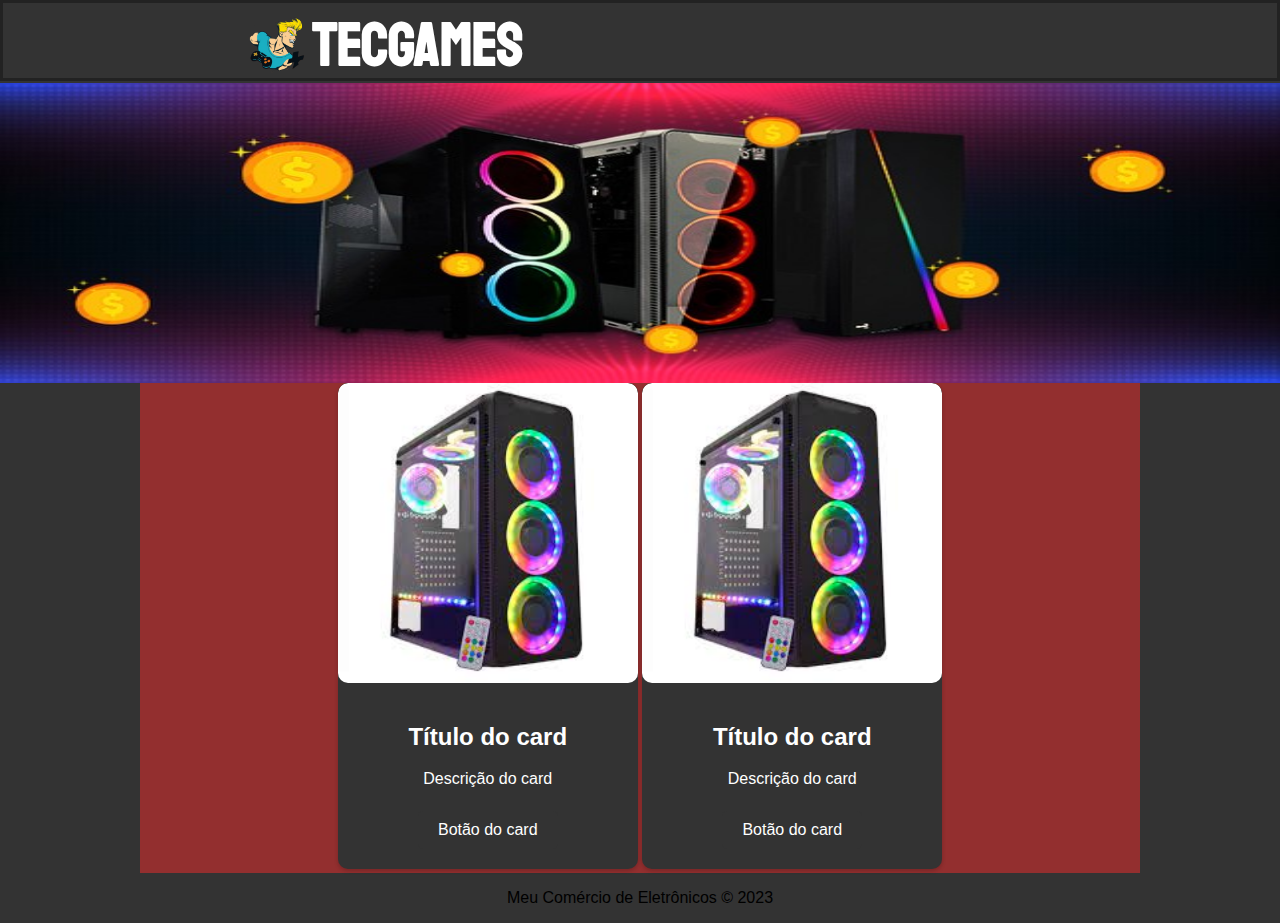
==== HTML/index.html @ 1d800034 "Alterando layout da página" ====
<!DOCTYPE html>
<html>

<head>
	<title>TECGAMES</title>
	<meta name="viewport" content="width=device-width, initial-scale=1.0">
	<link rel="icon" href="/images/logo2.png" type="image/x-icon">
	<link rel="stylesheet" href="/styles/style.css">
	<link rel="preconnect" href="https://fonts.googleapis.com">
	<link rel="preconnect" href="https://fonts.gstatic.com" crossorigin>
	<link
		href="https://fonts.googleapis.com/css2?family=Bebas+Neue&family=Fredoka:wght@300&family=Inspiration&family=Lato:wght@400;700&family=PT+Sans:ital,wght@1,400;1,700&family=Smooch+Sans:wght@100;600&family=Staatliches&display=swap"
		rel="stylesheet">
</head>

<body>
	<header>
		<div class="logo">
			<img src="/images/logo2.png" alt="TECGAMES">
			<h1>Tecgames</h1>
		</div>
	</header>

	<div class="container">
		<img class="promocaoImg" id ="Promocao"src="/images/promocao1.png"  style="width: 100%; height: 300px;">
	</div>
	<main>

		<center>

		

		<div class="card">
			<img src="/images/card1.jpeg" alt="Gabinete1">
			<div class="card-info">
				<h2>Título do card</h2>
				<p>Descrição do card</p>
				<a href="#">Botão do card</a>
			</div>
		</div>

		<div class="card">
			<img src="/images/card1.jpeg" alt="Gabinete2">
			<div class="card-info">
				<h2>Título do card</h2>
				<p>Descrição do card</p>
				<a href="#">Botão do card</a>
			</div>
		</div>

		
		</div>
	</center>
	</main>

	<footer>
		<center>
			<p>Meu Comércio de Eletrônicos &copy; 2023</p>
		</center>
	</footer>
</body>

</html>


<!--<div class="">
			<nav>
				<ul>
					<li><a href="#">Início</a></li>
					<li><a href="#">Sobre</a></li>
					<li><a href="#">Contato</a></li>
				</ul>
			</nav>
		</div>

		<div class="destaque">
			<h2>Destaque</h2>
			<p>Texto de destaque para a landing page.</p>
			<a href="#" class="botao">Saiba Mais</a>
		</div>
	-->
---- styles/style.css ----
body {
	background-color: #333;
	font-family: Arial, sans-serif;
	margin: 0;
	padding: 0;
}

header {
	height: 65px;
	background-color: #333;
	color: #ffffff;
	padding: 5px;
	border-style: solid;
	border-color: #222;;
}

.logo img {
	height: 75px;
	width: auto;
	float: left;
	margin-left: 230px;
}



header h1 {
	font-family: 'Bebas Neue';
	font-family: 'Fredoka', sans-serif;
	font-family: 'Inspiration';
	font-family: 'Lato', sans-serif;
	font-family: 'PT Sans', sans-serif;
	font-family: 'Smooch Sans', sans-serif;
	font-family: 'Staatliches';
	font-size: 60px;
	color: rgb(255, 255, 255);
	display: inline-block;
	margin: 0;
	
}

nav {
	margin-top: -80px;
	float: right;
	
}

nav ul {
	margin-top: 0;
	padding: 0;
	list-style: none;
}

nav li {
	display: inline-block;
	margin-right: 0;
}

nav li:first-child {
	margin-left: 0;
}

nav a {
	color: #fff;
	text-decoration: none;
}

main {
	max-width: 1000px;
	margin: auto;
	background-color:#932f2f;
}

.container {
	display: flex;
	position: relative;
	justify-content: center;
	width: 100%;
}

.promocaoImg {
	width: 100%;
}





/*.botao {
	display: inline-block;
	background-color: #333;
	color: #fff;
	padding: 10px 20px;
	border-radius: 5px;
	text-decoration: none;
}

.botao:hover {
	background-color: #ffffff;
}
*/
.card {
	width: 300px;
	background-color: #333;
	border-radius: 10px;
	box-shadow: 0 2px 4px rgba(0, 0, 0, 0.2);
	overflow: hidden;
	display: inline-block;
}

.card img {
	width: 100%;
	height: auto;
	border-radius: 10px;
	display: block;
	color: #fff;
}

.card-info {
	padding: 20px;
}

.card-info h2 {
	font-size: 24px;
	margin-bottom: 10px;
	color: #fff;
}

.card-info p {
	font-size: 16px;
	line-height: 1.5;
	margin-bottom: 20px;
	color: #fff;
}

.card-info a {
	display: inline-block;
	padding: 10px 20px;
	background-color: #333;
	color: #fff;
	border-radius: 5px;
	text-decoration: none;
	transition: background-color 0.3s ease;
}

.card-info a:hover {
	background-color: black;
}
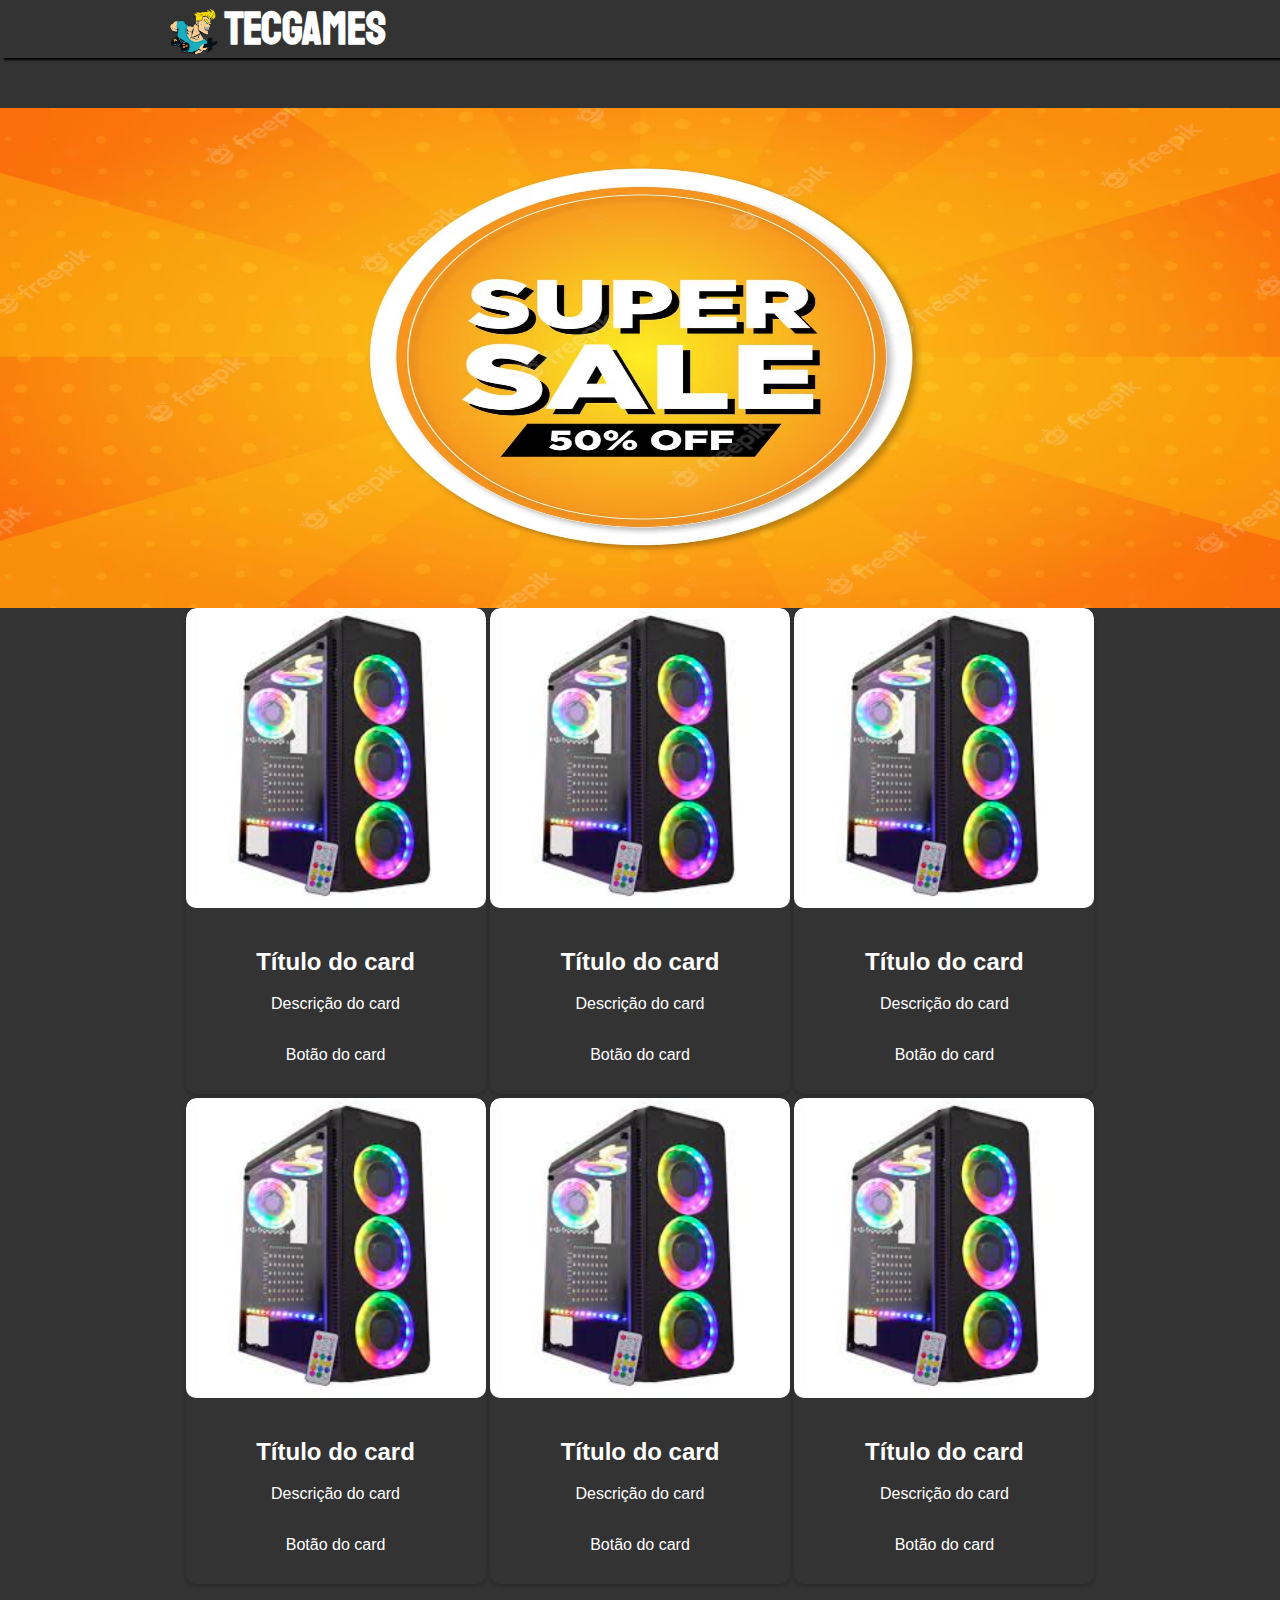
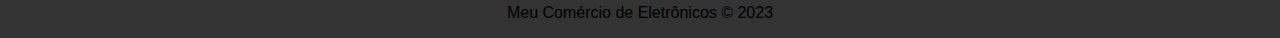
==== commit 0fadd6e3: "Alterando layout" ====
--- a/HTML/index.html
+++ b/HTML/index.html
@@ -22,35 +22,67 @@
 	</header>
 
 	<div class="container">
-		<img class="promocaoImg" id ="Promocao"src="/images/promocao1.png"  style="width: 100%; height: 300px;">
+		<img class="promocaoImg" id="Promocao" src="/images/promocao2.png" style="width: 100%; height: 500px;">
 	</div>
 	<main>
+		<center>
+			<div class="card">
+				<img src="/images/card1.jpeg" alt="Gabinete1">
+				<div class="card-info">
+					<h2>Título do card</h2>
+					<p>Descrição do card</p>
+					<a href="#">Botão do card</a>
+				</div>
+			</div>
 
-		<center>
+			<div class="card">
+				<img src="/images/card1.jpeg" alt="Gabinete2">
+				<div class="card-info">
+					<h2>Título do card</h2>
+					<p>Descrição do card</p>
+					<a href="#">Botão do card</a>
+				</div>
+			</div>
 
-		
+			<div class="card">
+				<img src="/images/card1.jpeg" alt="Gabinete2">
+				<div class="card-info">
+					<h2>Título do card</h2>
+					<p>Descrição do card</p>
+					<a href="#">Botão do card</a>
+				</div>
+			</div>
 
-		<div class="card">
-			<img src="/images/card1.jpeg" alt="Gabinete1">
-			<div class="card-info">
-				<h2>Título do card</h2>
-				<p>Descrição do card</p>
-				<a href="#">Botão do card</a>
+			<div class="card">
+				<img src="/images/card1.jpeg" alt="Gabinete2">
+				<div class="card-info">
+					<h2>Título do card</h2>
+					<p>Descrição do card</p>
+					<a href="#">Botão do card</a>
+				</div>
 			</div>
-		</div>
 
-		<div class="card">
-			<img src="/images/card1.jpeg" alt="Gabinete2">
-			<div class="card-info">
-				<h2>Título do card</h2>
-				<p>Descrição do card</p>
-				<a href="#">Botão do card</a>
+			<div class="card">
+				<img src="/images/card1.jpeg" alt="Gabinete2">
+				<div class="card-info">
+					<h2>Título do card</h2>
+					<p>Descrição do card</p>
+					<a href="#">Botão do card</a>
+				</div>
 			</div>
-		</div>
 
-		
-		</div>
-	</center>
+			<div class="card">
+				<img src="/images/card1.jpeg" alt="Gabinete2">
+				<div class="card-info">
+					<h2>Título do card</h2>
+					<p>Descrição do card</p>
+					<a href="#">Botão do card</a>
+				</div>
+			</div>
+
+
+			</div>
+		</center>
 	</main>
 
 	<footer>
--- a/styles/style.css
+++ b/styles/style.css
@@ -6,19 +6,18 @@
 }
 
 header {
-	height: 65px;
 	background-color: #333;
 	color: #ffffff;
-	padding: 5px;
-	border-style: solid;
-	border-color: #222;;
+	/* Adiciona uma sombra preta com deslocamento horizontal de 4px, deslocamento vertical de 2px,
+   desfoque de 10px e sem expansão ou contração. */
+	box-shadow: 4px 2px 2px #000;
 }
 
 .logo img {
-	height: 75px;
+	height: 65px;
 	width: auto;
 	float: left;
-	margin-left: 230px;
+	margin-left: 160px;
 }
 
 
@@ -31,46 +30,23 @@
 	font-family: 'PT Sans', sans-serif;
 	font-family: 'Smooch Sans', sans-serif;
 	font-family: 'Staatliches';
-	font-size: 60px;
+	font-size: 46px;
 	color: rgb(255, 255, 255);
 	display: inline-block;
 	margin: 0;
 	
 }
 
-nav {
-	margin-top: -80px;
-	float: right;
-	
-}
-
-nav ul {
-	margin-top: 0;
-	padding: 0;
-	list-style: none;
-}
-
-nav li {
-	display: inline-block;
-	margin-right: 0;
-}
-
-nav li:first-child {
-	margin-left: 0;
-}
-
-nav a {
-	color: #fff;
-	text-decoration: none;
-}
 
 main {
 	max-width: 1000px;
 	margin: auto;
-	background-color:#932f2f;
+	/*background-color:#932f2f;*/
 }
 
+
 .container {
+	margin-top: 50px;
 	display: flex;
 	position: relative;
 	justify-content: center;
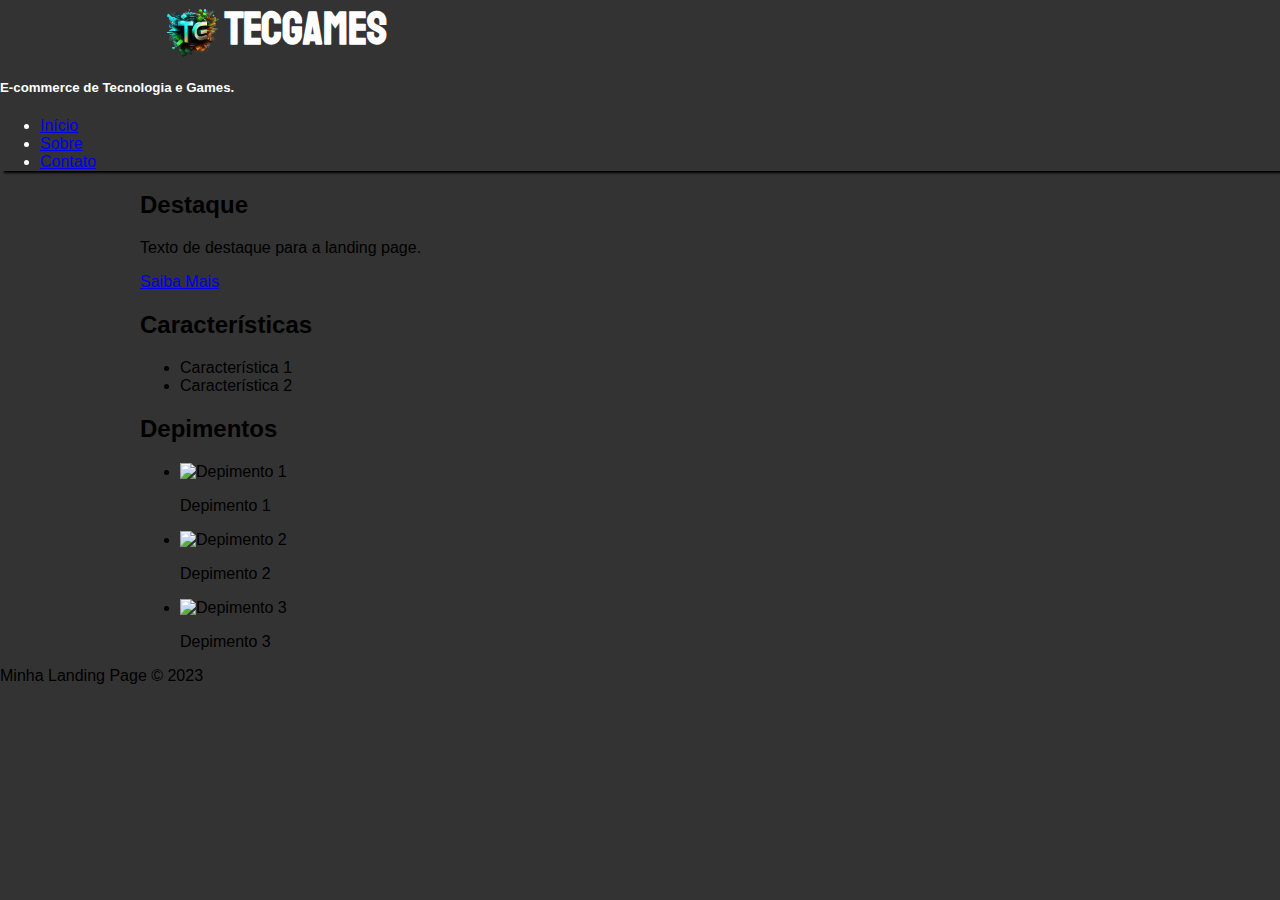
==== commit 040b1572: "aaa" ====
--- a/HTML/index.html
+++ b/HTML/index.html
@@ -1,113 +1,63 @@
 <!DOCTYPE html>
 <html>
-
 <head>
 	<title>TECGAMES</title>
+	<meta charset="UTF-8">
 	<meta name="viewport" content="width=device-width, initial-scale=1.0">
-	<link rel="icon" href="/images/logo2.png" type="image/x-icon">
 	<link rel="stylesheet" href="/styles/style.css">
 	<link rel="preconnect" href="https://fonts.googleapis.com">
-	<link rel="preconnect" href="https://fonts.gstatic.com" crossorigin>
-	<link
-		href="https://fonts.googleapis.com/css2?family=Bebas+Neue&family=Fredoka:wght@300&family=Inspiration&family=Lato:wght@400;700&family=PT+Sans:ital,wght@1,400;1,700&family=Smooch+Sans:wght@100;600&family=Staatliches&display=swap"
-		rel="stylesheet">
+<link rel="preconnect" href="https://fonts.gstatic.com" crossorigin>
+<link href="https://fonts.googleapis.com/css2?family=Bebas+Neue&family=Fredoka:wght@300&family=Inspiration&family=Lato:wght@400;700&family=PT+Sans:ital,wght@1,400;1,700&family=Smooch+Sans:wght@100;600&family=Staatliches&display=swap" rel="stylesheet">
 </head>
-
 <body>
 	<header>
 		<div class="logo">
-			<img src="/images/logo2.png" alt="TECGAMES">
-			<h1>Tecgames</h1>
+			<img src="/images/image1.png" alt="TECGAMES">
+			<h1>TECGAMES</h1>
+			<h5>E-commerce de Tecnologia e Games.</h5>
 		</div>
+		<nav>
+			<ul>
+				<li><a href="#">Início</a></li>
+				<li><a href="#">Sobre</a></li>
+				<li><a href="#">Contato</a></li>
+			</ul>
+		</nav>
 	</header>
-
-	<div class="container">
-		<img class="promocaoImg" id="Promocao" src="/images/promocao2.png" style="width: 100%; height: 500px;">
-	</div>
+	
 	<main>
-		<center>
-			<div class="card">
-				<img src="/images/card1.jpeg" alt="Gabinete1">
-				<div class="card-info">
-					<h2>Título do card</h2>
-					<p>Descrição do card</p>
-					<a href="#">Botão do card</a>
-				</div>
-			</div>
-
-			<div class="card">
-				<img src="/images/card1.jpeg" alt="Gabinete2">
-				<div class="card-info">
-					<h2>Título do card</h2>
-					<p>Descrição do card</p>
-					<a href="#">Botão do card</a>
-				</div>
-			</div>
-
-			<div class="card">
-				<img src="/images/card1.jpeg" alt="Gabinete2">
-				<div class="card-info">
-					<h2>Título do card</h2>
-					<p>Descrição do card</p>
-					<a href="#">Botão do card</a>
-				</div>
-			</div>
-
-			<div class="card">
-				<img src="/images/card1.jpeg" alt="Gabinete2">
-				<div class="card-info">
-					<h2>Título do card</h2>
-					<p>Descrição do card</p>
-					<a href="#">Botão do card</a>
-				</div>
-			</div>
-
-			<div class="card">
-				<img src="/images/card1.jpeg" alt="Gabinete2">
-				<div class="card-info">
-					<h2>Título do card</h2>
-					<p>Descrição do card</p>
-					<a href="#">Botão do card</a>
-				</div>
-			</div>
-
-			<div class="card">
-				<img src="/images/card1.jpeg" alt="Gabinete2">
-				<div class="card-info">
-					<h2>Título do card</h2>
-					<p>Descrição do card</p>
-					<a href="#">Botão do card</a>
-				</div>
-			</div>
-
-
-			</div>
-		</center>
-	</main>
-
-	<footer>
-		<center>
-			<p>Meu Comércio de Eletrônicos &copy; 2023</p>
-		</center>
-	</footer>
-</body>
-
-</html>
-
-
-<!--<div class="">
-			<nav>
-				<ul>
-					<li><a href="#">Início</a></li>
-					<li><a href="#">Sobre</a></li>
-					<li><a href="#">Contato</a></li>
-				</ul>
-			</nav>
-		</div>
-
-		<div class="destaque">
+		<section id="destaque">
 			<h2>Destaque</h2>
 			<p>Texto de destaque para a landing page.</p>
 			<a href="#" class="botao">Saiba Mais</a>
-		</div>
-	-->+		</section>
+		<section id="caracteristicas">
+			<h2>Características</h2>
+			<ul>
+				<li>Característica 1</li>
+				<li>Característica 2</li>
+			</ul>
+		</section>
+		<section id="depimentos">
+			<h2>Depimentos</h2>
+			<ul>
+				<li>
+					<img src="foto1.jpg" alt="Depimento 1">
+					<p>Depimento 1</p>
+				</li>
+				<li>
+					<img src="foto2.jpg" alt="Depimento 2">
+					<p>Depimento 2</p>
+				</li>
+				<li>
+					<img src="foto3.jpg" alt="Depimento 3">
+					<p>Depimento 3</p>
+				</li>
+			</ul>
+		</section>
+	</main>
+	<footer>
+		<p>Minha Landing Page &copy; 2023</p>
+	</footer>
+</body>
+</html>
--- a/styles/style.css
+++ b/styles/style.css
@@ -21,7 +21,6 @@
 }
 
 
-
 header h1 {
 	font-family: 'Bebas Neue';
 	font-family: 'Fredoka', sans-serif;
@@ -34,7 +33,7 @@
 	color: rgb(255, 255, 255);
 	display: inline-block;
 	margin: 0;
-	
+
 }
 
 
@@ -56,9 +55,6 @@
 .promocaoImg {
 	width: 100%;
 }
-
-
-
 
 
 /*.botao {
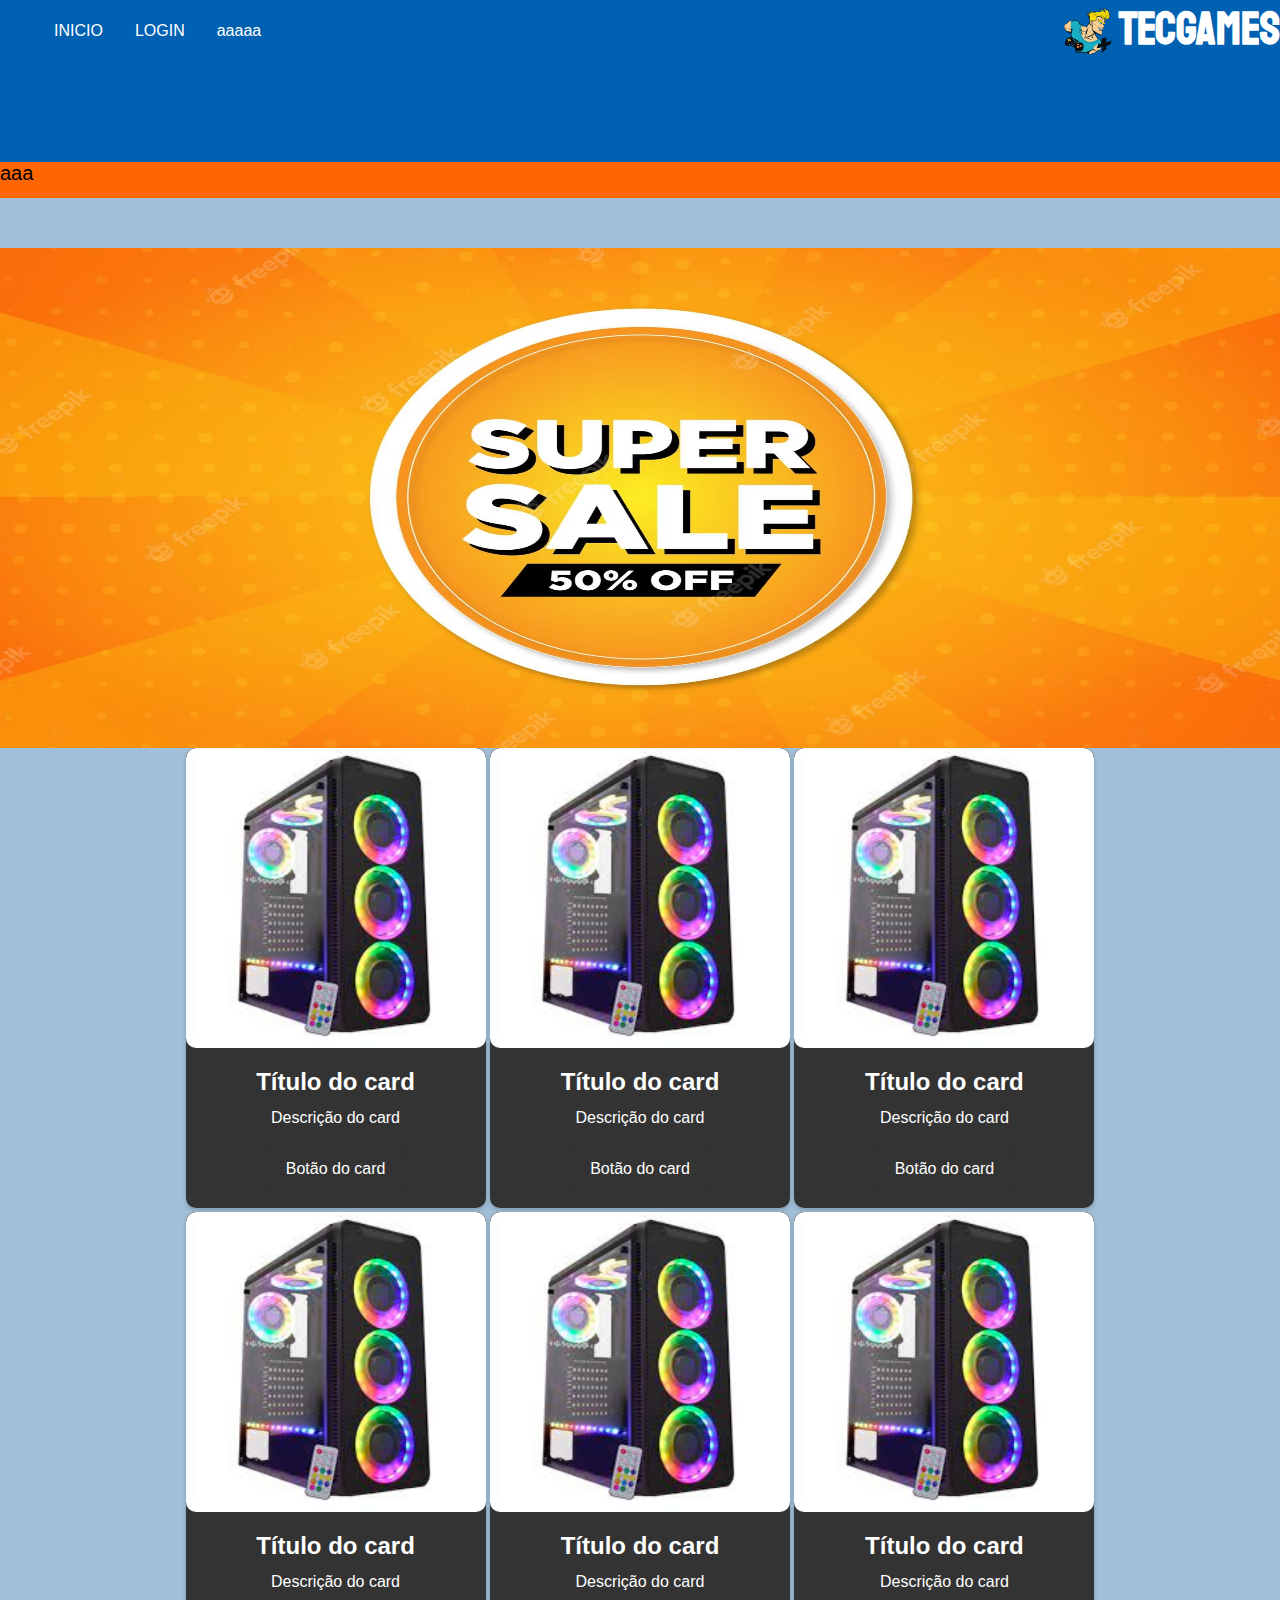
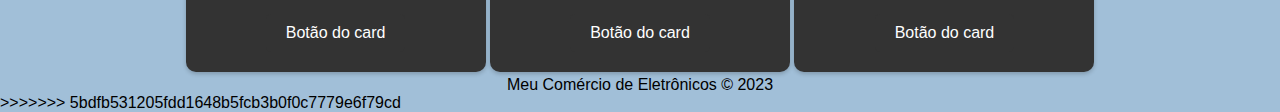
==== commit bc70f70d: "adicionado footer, mesmo com backgroud de topico, adicionado li para topicos em header" ====
--- a/HTML/index.html
+++ b/HTML/index.html
@@ -1,35 +1,128 @@
 <!DOCTYPE html>
 <html>
+
 <head>
 	<title>TECGAMES</title>
-	<meta charset="UTF-8">
 	<meta name="viewport" content="width=device-width, initial-scale=1.0">
+	<link rel="icon" href="/images/logo2.png" type="image/x-icon">
 	<link rel="stylesheet" href="/styles/style.css">
 	<link rel="preconnect" href="https://fonts.googleapis.com">
-<link rel="preconnect" href="https://fonts.gstatic.com" crossorigin>
-<link href="https://fonts.googleapis.com/css2?family=Bebas+Neue&family=Fredoka:wght@300&family=Inspiration&family=Lato:wght@400;700&family=PT+Sans:ital,wght@1,400;1,700&family=Smooch+Sans:wght@100;600&family=Staatliches&display=swap" rel="stylesheet">
+	<link rel="preconnect" href="https://fonts.gstatic.com" crossorigin>
+	<link
+		href="https://fonts.googleapis.com/css2?family=Bebas+Neue&family=Fredoka:wght@300&family=Inspiration&family=Lato:wght@400;700&family=PT+Sans:ital,wght@1,400;1,700&family=Smooch+Sans:wght@100;600&family=Staatliches&display=swap"
+		rel="stylesheet">
 </head>
+
 <body>
 	<header>
+		<ul>
+				
+			<li>INICIO</li>
+			<li>LOGIN</li>
+			<li>aaaaa</li>
+		</ul>
 		<div class="logo">
-			<img src="/images/image1.png" alt="TECGAMES">
-			<h1>TECGAMES</h1>
-			<h5>E-commerce de Tecnologia e Games.</h5>
+		
+			<img src="/images/logo2.png" alt="TECGAMES">
+			
+			<h1>Tecgames</h1>
 		</div>
-		<nav>
-			<ul>
-				<li><a href="#">Início</a></li>
-				<li><a href="#">Sobre</a></li>
-				<li><a href="#">Contato</a></li>
-			</ul>
-		</nav>
 	</header>
-	
+
+	<div class="footer1">
+	<footer>
+		aaa
+	</footer>
+</div>
+	<div class="container">
+		<img class="promocaoImg" id="Promocao" src="/images/promocao2.png" style="width: 100%; height: 500px;">
+	</div>
 	<main>
-		<section id="destaque">
+		<center>
+			<div class="card">
+				<img src="/images/card1.jpeg" alt="Gabinete1">
+				<div class="card-info">
+					<h2>Título do card</h2>
+					<p>Descrição do card</p>
+					<a href="#">Botão do card</a>
+				</div>
+			</div>
+
+			<div class="card">
+				<img src="/images/card1.jpeg" alt="Gabinete2">
+				<div class="card-info">
+					<h2>Título do card</h2>
+					<p>Descrição do card</p>
+					<a href="#">Botão do card</a>
+				</div>
+			</div>
+
+			<div class="card">
+				<img src="/images/card1.jpeg" alt="Gabinete2">
+				<div class="card-info">
+					<h2>Título do card</h2>
+					<p>Descrição do card</p>
+					<a href="#">Botão do card</a>
+				</div>
+			</div>
+
+			<div class="card">
+				<img src="/images/card1.jpeg" alt="Gabinete2">
+				<div class="card-info">
+					<h2>Título do card</h2>
+					<p>Descrição do card</p>
+					<a href="#">Botão do card</a>
+				</div>
+			</div>
+
+			<div class="card">
+				<img src="/images/card1.jpeg" alt="Gabinete2">
+				<div class="card-info">
+					<h2>Título do card</h2>
+					<p>Descrição do card</p>
+					<a href="#">Botão do card</a>
+				</div>
+			</div>
+
+			<div class="card">
+				<img src="/images/card1.jpeg" alt="Gabinete2">
+				<div class="card-info">
+					<h2>Título do card</h2>
+					<p>Descrição do card</p>
+					<a href="#">Botão do card</a>
+				</div>
+			</div>
+
+
+			</div>
+		</center>
+	</main>
+
+	<footer>
+		<center>
+			<p>Meu Comércio de Eletrônicos &copy; 2023</p>
+		</center>
+	</footer>
+</body>
+
+</html>
+
+
+<!--<div class="">
+			<nav>
+				<ul>
+					<li><a href="#">Início</a></li>
+					<li><a href="#">Sobre</a></li>
+					<li><a href="#">Contato</a></li>
+				</ul>
+			</nav>
+		</div>
+
+		<div class="destaque">
 			<h2>Destaque</h2>
 			<p>Texto de destaque para a landing page.</p>
 			<a href="#" class="botao">Saiba Mais</a>
+<<<<<<< HEAD
 		</section>
 		<section id="caracteristicas">
 			<h2>Características</h2>
@@ -61,3 +154,7 @@
 	</footer>
 </body>
 </html>
+=======
+		</div>
+	-->
+>>>>>>> 5bdfb531205fdd1648b5fcb3b0f0c7779e6f79cd
--- a/styles/style.css
+++ b/styles/style.css
@@ -1,16 +1,36 @@
+*{
+	margin: 0;
+	padding: 0;
+}
+
 body {
-	background-color: #333;
+	background-color: #a1bfd8;
 	font-family: Arial, sans-serif;
 	margin: 0;
 	padding: 0;
 }
 
 header {
-	background-color: #333;
-	color: #ffffff;
+	height: 18vh;
+	display: flex;
+	justify-content: space-between;
+	background-color: #0060b1;
+	
 	/* Adiciona uma sombra preta com deslocamento horizontal de 4px, deslocamento vertical de 2px,
    desfoque de 10px e sem expansão ou contração. */
-	box-shadow: 4px 2px 2px #000;
+	box
+}
+
+ul {
+	display: flex;
+	margin: 22px;
+}
+li {
+	color: rgb(255, 255, 255);
+	list-style-type: none;
+	cursor: pointer;
+	padding-left: 2rem;
+
 }
 
 .logo img {
@@ -116,4 +136,11 @@
 
 .card-info a:hover {
 	background-color: black;
+}
+
+.footer1 {
+	height: 4vh;
+	display: flex;
+	background-color: #ff6500;
+	font-size: 20px
 }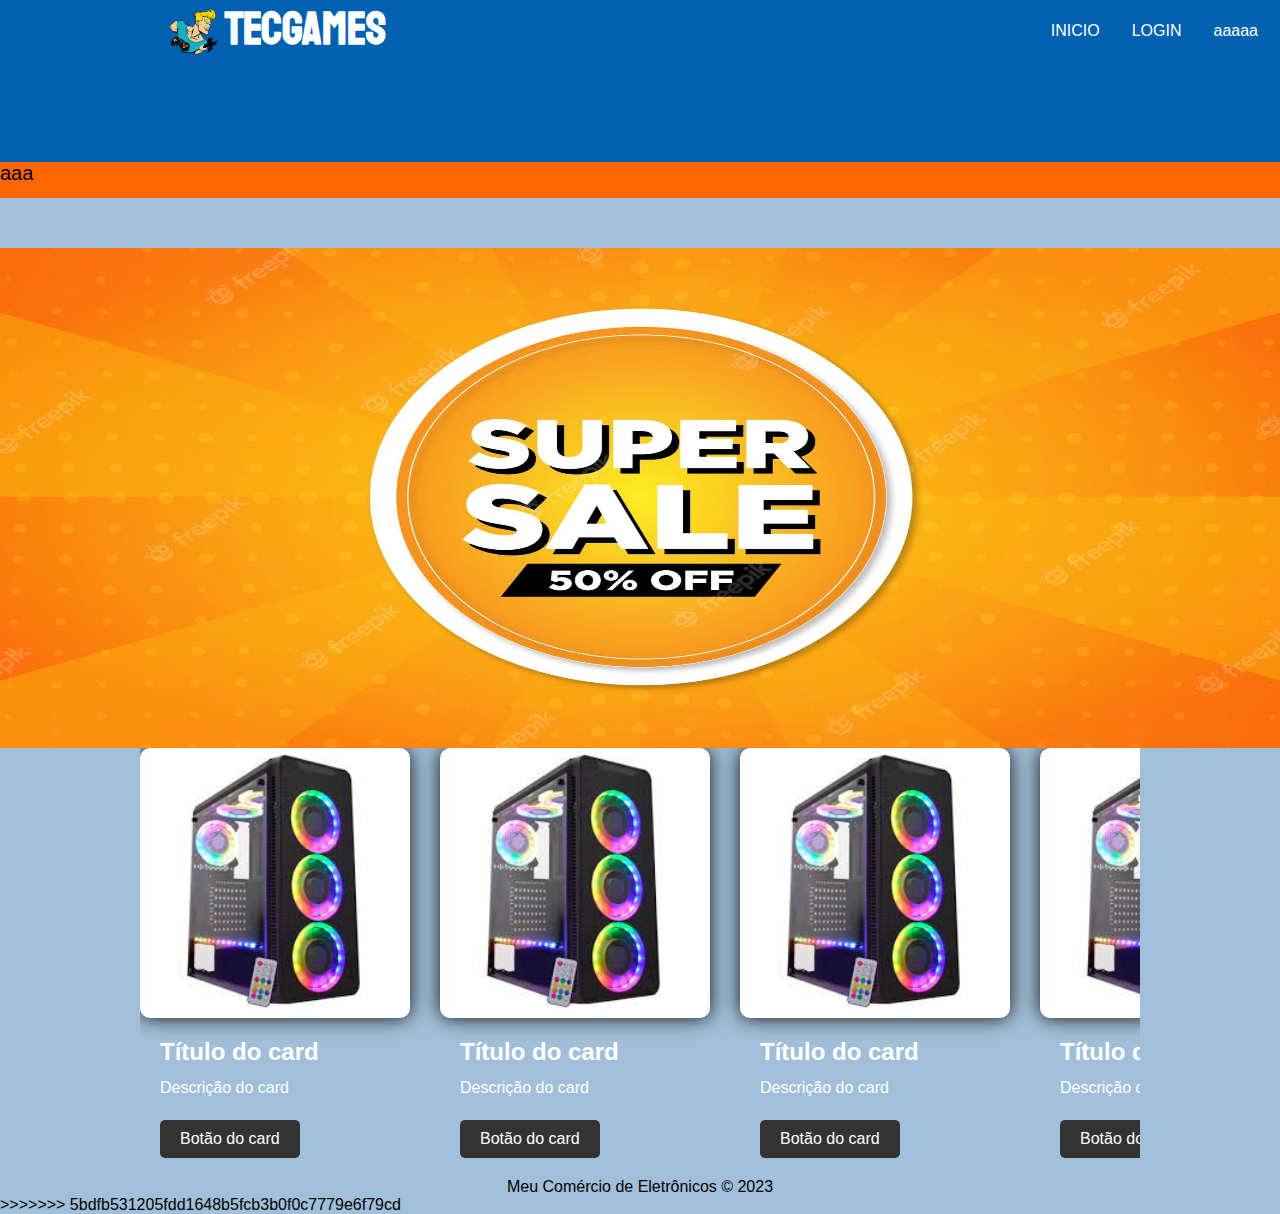
==== commit c0ac48bb: "testando layouts novos" ====
--- a/HTML/index.html
+++ b/HTML/index.html
@@ -15,18 +15,19 @@
 
 <body>
 	<header>
+		<div class="logo">
+		
+			<img src="/images/logo2.png" alt="TECGAMES">
+			
+			<h1>Tecgames</h1>
+		</div>
 		<ul>
 				
 			<li>INICIO</li>
 			<li>LOGIN</li>
 			<li>aaaaa</li>
 		</ul>
-		<div class="logo">
 		
-			<img src="/images/logo2.png" alt="TECGAMES">
-			
-			<h1>Tecgames</h1>
-		</div>
 	</header>
 
 	<div class="footer1">
@@ -38,7 +39,7 @@
 		<img class="promocaoImg" id="Promocao" src="/images/promocao2.png" style="width: 100%; height: 500px;">
 	</div>
 	<main>
-		<center>
+		<div class="container2">
 			<div class="card">
 				<img src="/images/card1.jpeg" alt="Gabinete1">
 				<div class="card-info">
@@ -92,10 +93,9 @@
 					<a href="#">Botão do card</a>
 				</div>
 			</div>
-
+		</div>
 
 			</div>
-		</center>
 	</main>
 
 	<footer>
--- a/styles/style.css
+++ b/styles/style.css
@@ -15,10 +15,8 @@
 	display: flex;
 	justify-content: space-between;
 	background-color: #0060b1;
-	
 	/* Adiciona uma sombra preta com deslocamento horizontal de 4px, deslocamento vertical de 2px,
    desfoque de 10px e sem expansão ou contração. */
-	box
 }
 
 ul {
@@ -68,8 +66,8 @@
 	margin-top: 50px;
 	display: flex;
 	position: relative;
-	justify-content: center;
 	width: 100%;
+	scroll-snap-type: x mandatory;
 }
 
 .promocaoImg {
@@ -90,41 +88,47 @@
 	background-color: #ffffff;
 }
 */
-.card {
+.container2 {
+	display: flex;
+	overflow: auto;
+	scroll-snap-type: x mandatory;
+}
+.container2 .card {
 	width: 300px;
-	background-color: #333;
 	border-radius: 10px;
-	box-shadow: 0 2px 4px rgba(0, 0, 0, 0.2);
-	overflow: hidden;
-	display: inline-block;
+	flex-shrink: 0;
+	scroll-snap-align: start;
 }
 
-.card img {
-	width: 100%;
+.container2 .card img {
+	width: 90%;
 	height: auto;
 	border-radius: 10px;
-	display: block;
-	color: #fff;
+	display: flex;
+	justify-content: space-around;
+	filter: drop-shadow(
+		0 0 10px #121212
+	);
 }
 
-.card-info {
+.container2 .card-info {
 	padding: 20px;
 }
 
-.card-info h2 {
+.container2 .card-info h2 {
 	font-size: 24px;
 	margin-bottom: 10px;
 	color: #fff;
 }
 
-.card-info p {
+.container2 .card-info p {
 	font-size: 16px;
 	line-height: 1.5;
 	margin-bottom: 20px;
 	color: #fff;
 }
 
-.card-info a {
+.container2 .card-info a {
 	display: inline-block;
 	padding: 10px 20px;
 	background-color: #333;
@@ -134,7 +138,7 @@
 	transition: background-color 0.3s ease;
 }
 
-.card-info a:hover {
+.container2 .card-info a:hover {
 	background-color: black;
 }
 
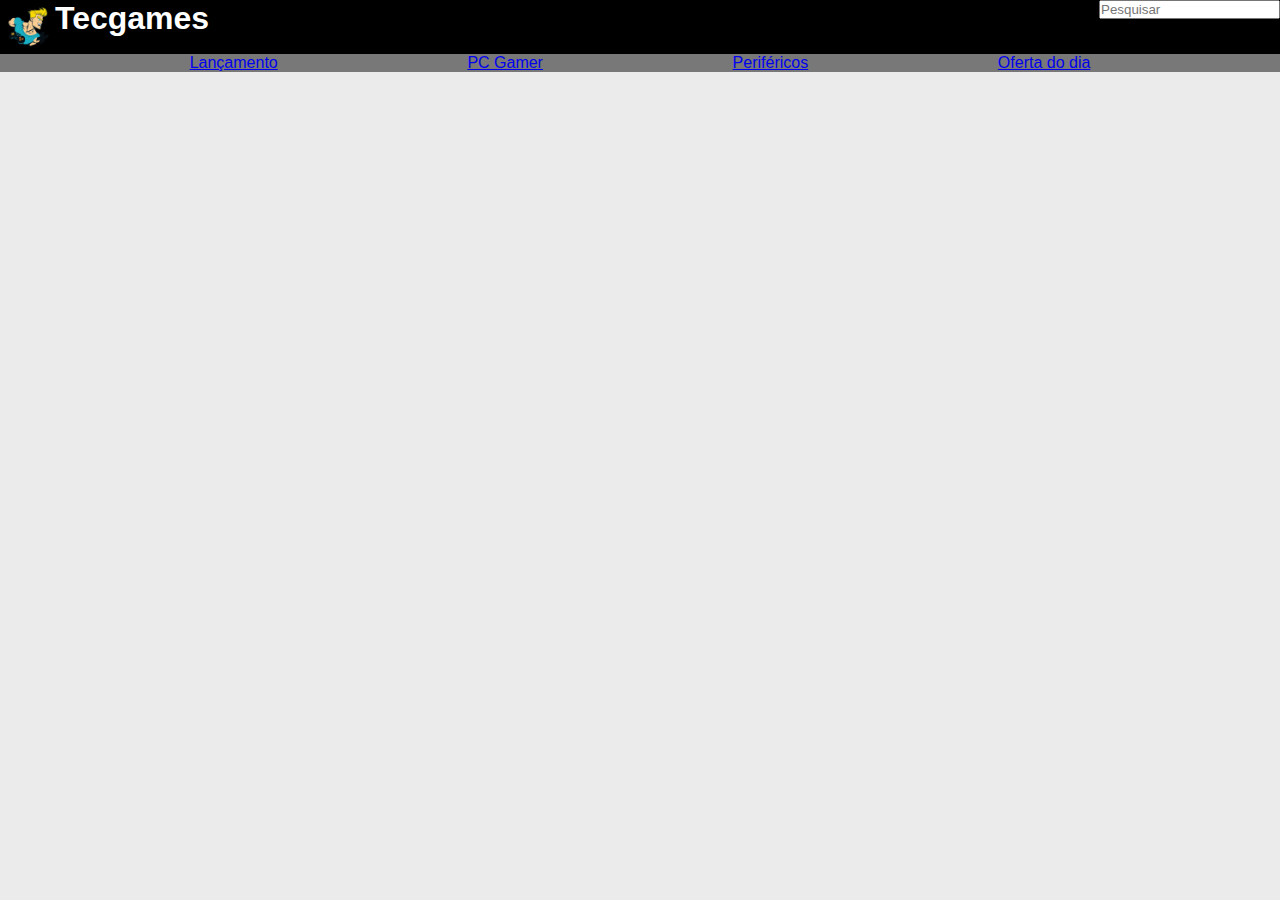
==== commit 21105b3f: "Recomeçando o site do zero" ====
--- a/HTML/index.html
+++ b/HTML/index.html
@@ -1,7 +1,42 @@
 <!DOCTYPE html>
-<html>
+<html lang="en">
+<head>
+	<meta charset="UTF-8">
+	<meta http-equiv="X-UA-Compatible" content="IE=edge">
+	<meta name="viewport" content="width=device-width, initial-scale=1.0">
+	<link rel="icon" href="/images/logo2.png" type="image/x-icon">
+	<link rel="stylesheet" href="/styles/style.css">
+	<title>TECGAMES</title>
+</head>
+<body>
+	<header>
+		<div class="logo">
+	
+			<img src="/images/logo2.png" alt="TECGAMES">
+	
+			<h1>Tecgames</h1>
+		</div>
 
-<head>
+		<div class="search-box">
+			<input type="text" class="search-text" placeholder="Pesquisar">
+		</div>
+
+	</header>
+	<div class="header2">
+		<nav>
+			<ul>
+				<a href="#">Lançamento</a></li>
+				<a href="#">PC Gamer</a></li>
+				<a href="#">Periféricos</a></li>
+				<a href="#">Oferta do dia</a></li>
+			</ul>
+		</nav>
+	</div>
+</body>
+</html>
+
+
+<!--<head>
 	<title>TECGAMES</title>
 	<meta name="viewport" content="width=device-width, initial-scale=1.0">
 	<link rel="icon" href="/images/logo2.png" type="image/x-icon">
@@ -16,25 +51,31 @@
 <body>
 	<header>
 		<div class="logo">
-		
+
 			<img src="/images/logo2.png" alt="TECGAMES">
-			
+
 			<h1>Tecgames</h1>
 		</div>
 		<ul>
-				
+
 			<li>INICIO</li>
 			<li>LOGIN</li>
 			<li>aaaaa</li>
 		</ul>
+
 		
+
 	</header>
 
-	<div class="footer1">
-	<footer>
-		aaa
-	</footer>
-</div>
+	<div class="cabecalho">
+		<nav>
+			<ul>
+				<li><a href="#">Início</a></li>
+				<li><a href="#">Sobre</a></li>
+				<li><a href="#">Contato</a></li>
+			</ul>
+		</nav>
+	</div>
 	<div class="container">
 		<img class="promocaoImg" id="Promocao" src="/images/promocao2.png" style="width: 100%; height: 500px;">
 	</div>
@@ -95,9 +136,8 @@
 			</div>
 		</div>
 
-			</div>
+		</div>
 	</main>
-
 	<footer>
 		<center>
 			<p>Meu Comércio de Eletrônicos &copy; 2023</p>
@@ -105,10 +145,10 @@
 	</footer>
 </body>
 
-</html>
 
 
-<!--<div class="">
+
+<div class="">
 			<nav>
 				<ul>
 					<li><a href="#">Início</a></li>
@@ -117,44 +157,4 @@
 				</ul>
 			</nav>
 		</div>
-
-		<div class="destaque">
-			<h2>Destaque</h2>
-			<p>Texto de destaque para a landing page.</p>
-			<a href="#" class="botao">Saiba Mais</a>
-<<<<<<< HEAD
-		</section>
-		<section id="caracteristicas">
-			<h2>Características</h2>
-			<ul>
-				<li>Característica 1</li>
-				<li>Característica 2</li>
-			</ul>
-		</section>
-		<section id="depimentos">
-			<h2>Depimentos</h2>
-			<ul>
-				<li>
-					<img src="foto1.jpg" alt="Depimento 1">
-					<p>Depimento 1</p>
-				</li>
-				<li>
-					<img src="foto2.jpg" alt="Depimento 2">
-					<p>Depimento 2</p>
-				</li>
-				<li>
-					<img src="foto3.jpg" alt="Depimento 3">
-					<p>Depimento 3</p>
-				</li>
-			</ul>
-		</section>
-	</main>
-	<footer>
-		<p>Minha Landing Page &copy; 2023</p>
-	</footer>
-</body>
-</html>
-=======
-		</div>
-	-->
->>>>>>> 5bdfb531205fdd1648b5fcb3b0f0c7779e6f79cd
+-->--- a/styles/style.css
+++ b/styles/style.css
@@ -4,61 +4,43 @@
 }
 
 body {
-	background-color: #a1bfd8;
+	background-color: #ebebeb;
 	font-family: Arial, sans-serif;
 	margin: 0;
 	padding: 0;
 }
 
 header {
-	height: 18vh;
+	height: 6vh;
 	display: flex;
-	justify-content: space-between;
-	background-color: #0060b1;
-	/* Adiciona uma sombra preta com deslocamento horizontal de 4px, deslocamento vertical de 2px,
-   desfoque de 10px e sem expansão ou contração. */
+	justify-content:space-between;
+	background-color: #000;
+}.logo {
+	display: flex;
+}.logo img {
+	height: 55px;
+	width: auto;
+}.logo h1 {
+	color: rgb(255, 255, 255);
 }
 
-ul {
-	display: flex;
-	margin: 22px;
-}
-li {
-	color: rgb(255, 255, 255);
-	list-style-type: none;
-	cursor: pointer;
-	padding-left: 2rem;
-
+.search-box {
+	
 }
 
-.logo img {
-	height: 65px;
-	width: auto;
-	float: left;
-	margin-left: 160px;
+.header2 {
+	background-color: #787878;
+}.header2 ul {
+	display: flex;
+	justify-content: space-evenly;
 }
 
-
-header h1 {
-	font-family: 'Bebas Neue';
-	font-family: 'Fredoka', sans-serif;
-	font-family: 'Inspiration';
-	font-family: 'Lato', sans-serif;
-	font-family: 'PT Sans', sans-serif;
-	font-family: 'Smooch Sans', sans-serif;
-	font-family: 'Staatliches';
-	font-size: 46px;
-	color: rgb(255, 255, 255);
-	display: inline-block;
-	margin: 0;
-
-}
+/*
 
 
 main {
 	max-width: 1000px;
 	margin: auto;
-	/*background-color:#932f2f;*/
 }
 
 
@@ -74,20 +56,6 @@
 	width: 100%;
 }
 
-
-/*.botao {
-	display: inline-block;
-	background-color: #333;
-	color: #fff;
-	padding: 10px 20px;
-	border-radius: 5px;
-	text-decoration: none;
-}
-
-.botao:hover {
-	background-color: #ffffff;
-}
-*/
 .container2 {
 	display: flex;
 	overflow: auto;
@@ -142,9 +110,10 @@
 	background-color: black;
 }
 
-.footer1 {
+.cabecalho {
 	height: 4vh;
 	display: flex;
 	background-color: #ff6500;
 	font-size: 20px
-}+}
+*/--- a/styles/style.css
+++ b/styles/style.css
@@ -4,61 +4,43 @@
 }
 
 body {
-	background-color: #a1bfd8;
+	background-color: #ebebeb;
 	font-family: Arial, sans-serif;
 	margin: 0;
 	padding: 0;
 }
 
 header {
-	height: 18vh;
+	height: 6vh;
 	display: flex;
-	justify-content: space-between;
-	background-color: #0060b1;
-	/* Adiciona uma sombra preta com deslocamento horizontal de 4px, deslocamento vertical de 2px,
-   desfoque de 10px e sem expansão ou contração. */
+	justify-content:space-between;
+	background-color: #000;
+}.logo {
+	display: flex;
+}.logo img {
+	height: 55px;
+	width: auto;
+}.logo h1 {
+	color: rgb(255, 255, 255);
 }
 
-ul {
-	display: flex;
-	margin: 22px;
-}
-li {
-	color: rgb(255, 255, 255);
-	list-style-type: none;
-	cursor: pointer;
-	padding-left: 2rem;
-
+.search-box {
+	
 }
 
-.logo img {
-	height: 65px;
-	width: auto;
-	float: left;
-	margin-left: 160px;
+.header2 {
+	background-color: #787878;
+}.header2 ul {
+	display: flex;
+	justify-content: space-evenly;
 }
 
-
-header h1 {
-	font-family: 'Bebas Neue';
-	font-family: 'Fredoka', sans-serif;
-	font-family: 'Inspiration';
-	font-family: 'Lato', sans-serif;
-	font-family: 'PT Sans', sans-serif;
-	font-family: 'Smooch Sans', sans-serif;
-	font-family: 'Staatliches';
-	font-size: 46px;
-	color: rgb(255, 255, 255);
-	display: inline-block;
-	margin: 0;
-
-}
+/*
 
 
 main {
 	max-width: 1000px;
 	margin: auto;
-	/*background-color:#932f2f;*/
 }
 
 
@@ -74,20 +56,6 @@
 	width: 100%;
 }
 
-
-/*.botao {
-	display: inline-block;
-	background-color: #333;
-	color: #fff;
-	padding: 10px 20px;
-	border-radius: 5px;
-	text-decoration: none;
-}
-
-.botao:hover {
-	background-color: #ffffff;
-}
-*/
 .container2 {
 	display: flex;
 	overflow: auto;
@@ -142,9 +110,10 @@
 	background-color: black;
 }
 
-.footer1 {
+.cabecalho {
 	height: 4vh;
 	display: flex;
 	background-color: #ff6500;
 	font-size: 20px
-}+}
+*/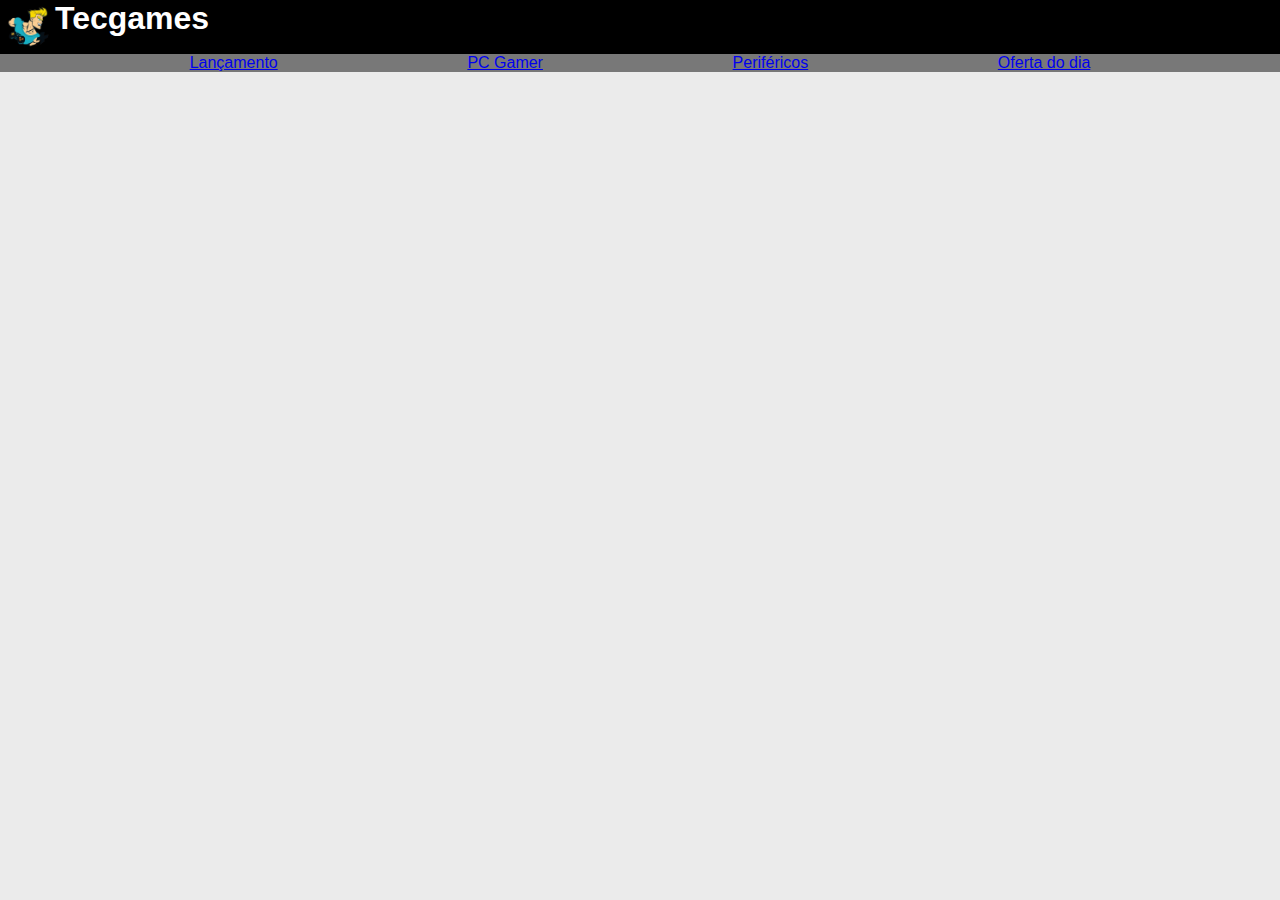
==== commit bfc94618: "first commit" ====
--- a/HTML/index.html
+++ b/HTML/index.html
@@ -17,9 +17,7 @@
 			<h1>Tecgames</h1>
 		</div>
 
-		<div class="search-box">
-			<input type="text" class="search-text" placeholder="Pesquisar">
-		</div>
+		<div class="macaco"></div>
 
 	</header>
 	<div class="header2">
--- a/styles/style.css
+++ b/styles/style.css
@@ -25,7 +25,7 @@
 }
 
 .search-box {
-	
+	display: flex;
 }
 
 .header2 {
--- a/styles/style.css
+++ b/styles/style.css
@@ -25,7 +25,7 @@
 }
 
 .search-box {
-	
+	display: flex;
 }
 
 .header2 {
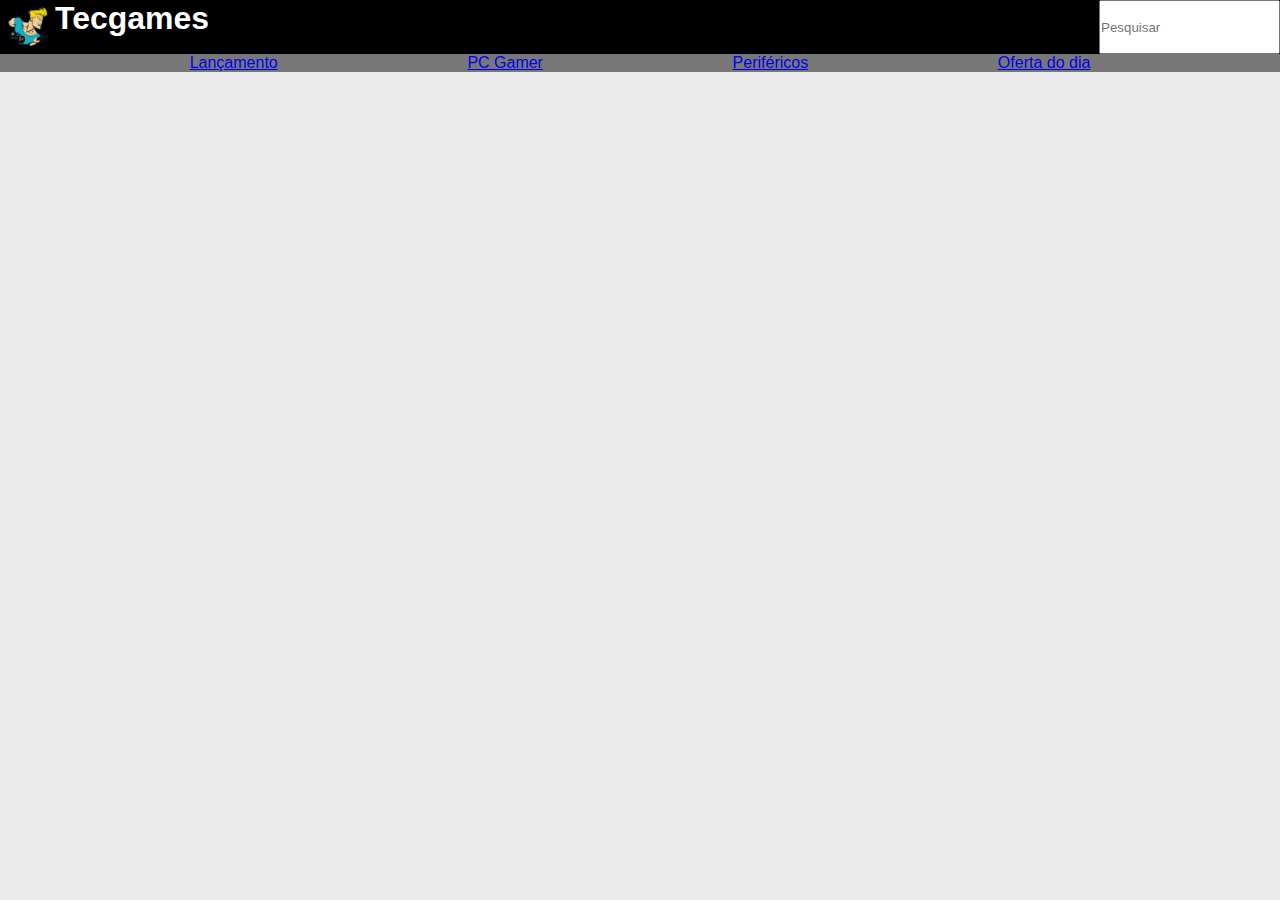
==== commit 1685876c: "first commit" ====
--- a/HTML/index.html
+++ b/HTML/index.html
@@ -17,7 +17,9 @@
 			<h1>Tecgames</h1>
 		</div>
 
-		<div class="macaco"></div>
+		<div class="search-box">
+			<input type="text" class="search-text" placeholder="Pesquisar">
+		</div>
 
 	</header>
 	<div class="header2">
